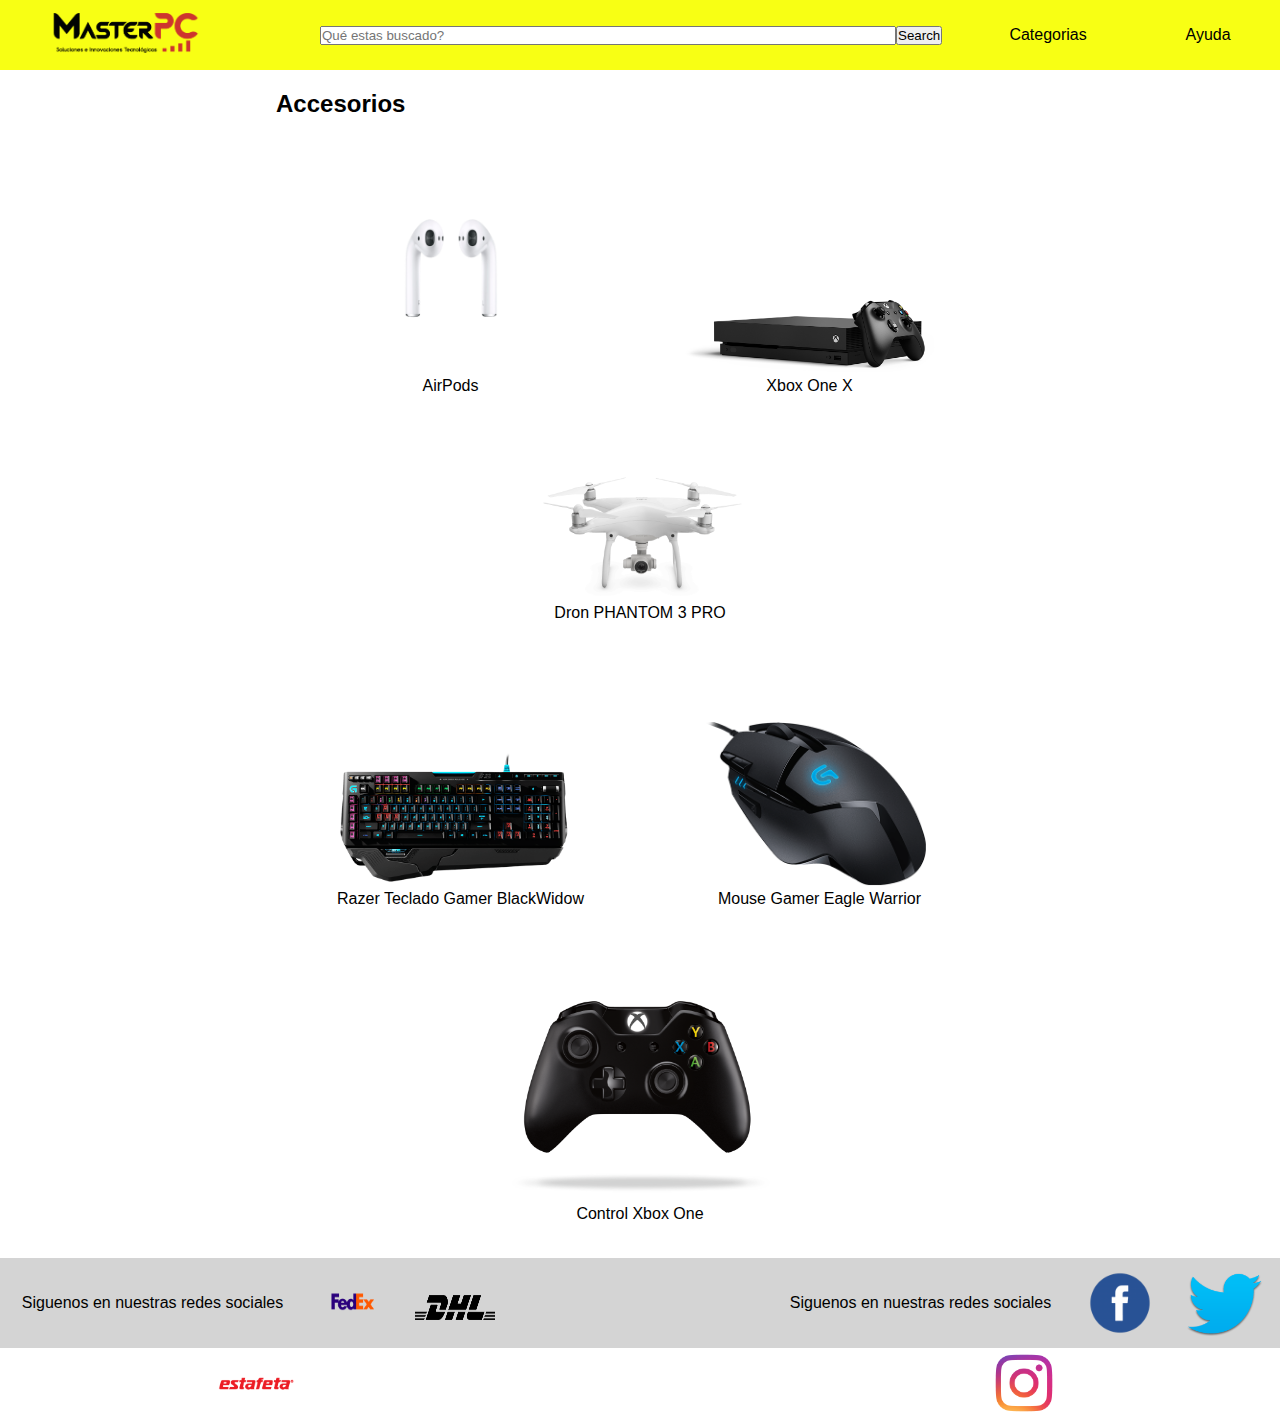
==== accesorios.html @ ab7650a0 "initial commit" ====
<!DOCTYPE html>
<html lang="en">
<head>
  <meta charset="UTF-8">
  <meta name="viewport" content="width=device-width, initial-scale=1.0">
  <meta http-equiv="X-UA-Compatible" content="ie=edge">
  <script src="prefixfree.min.js"></script>
  <LINK REL="stylesheet" TYPE="text/css" HREF="style.css">
  <title>Más compras</title>
</head>
<body>
  <div class="contenedor">
    <header>
      <div class="logo">
        <a href="index.html"><img src="images/LogoRojo.png" width="150" ></img></a>
      </div>
      <nav class="categorias">
        <a href="categoria.html">Categorias</a>
        <a href="ayuda.html">Ayuda</a>
      </nav>
      <div class="buscador">
        <input type="search" placeholder="Qué estas buscado?">
        <button>Search</button>
      </div>
    </header>
    <main>
    <section class="section_mas_vendido">
      <h2>Accesorios</h2>
      <article class="col_productos_mas_vendidos">
        <a href="iphone.html"><div class="imagenes_productos_accesorios"><img width="210" src="images/epord.png"></img>
          <p>AirPods</p>
        </div></a>
        <a href="iphone.html"><div class="imagenes_productos_accesorios"><img width="250" src="images/xbox.png"></img>
          <p>Xbox One X</p>
        </div></a>
        <a href="iphone.html"><div class="imagenes_productos_accesorios"><img width="250" src="images/dron.png"></img>
          <p>Dron PHANTOM 3 PRO<Gaming></Gaming></p>
        </div></a>
      </article>
      <article class="col_productos_mas_vendidos">
        <a href="iphone.html"><div class="imagenes_productos_accesorios"><img width="250" src="images/teclado.png"></img>
          <p>Razer Teclado Gamer BlackWidow</p>
        </div></a>
        <a href="iphone.html"><div class="imagenes_productos_accesorios"><img width="250" src="images/mouse.png"></img>
          <p>Mouse Gamer Eagle Warrior</p>
        </div></a>
        <a href="iphone.html"><div class="imagenes_productos_accesorios"><img width="280" src="images/control.png"></img>
          <p>Control Xbox One</p>
        </div></a>
      </article>
    </section>
    </main>
    <footer>
      <section class="section_envios">
        <p>Siguenos en nuestras redes sociales</p>
        <a href="https://www.facebook.com/"><div class="envios"><img width="80" height="80"  src="images/fedex.png"></img>
        </div></a>
        <a href="https://www.instagram.com/?hl=es"><div class="envios"><img width="80" height="80" src="images/dhl.png"></img>
        </div></a>
        <a href="https://www.instagram.com/?hl=es"><div class="envios"><img width="80" src="images/estafeta.png"></img>
        </div></a>
      </section>
      <section class="redes_sociales">
        <p>Siguenos en nuestras redes sociales</p>
        <a href="https://www.facebook.com/"><div class="envios"><img width="80" src="images/ffb.png"></img>
        </div></a>
        <a href="https://twitter.com/"><div class="envios"><img width="80" src="images/tw.png"></img>
        </div></a>
        <a href="https://www.instagram.com/?hl=es"><div class="envios"><img width="80" src="images/ins.png"></img>
        </div></a>
      </section>
      </footer>
  </div>
</body>
</html>
---- style.css ----
*{
  margin: 0;
  padding: 0;
  box-sizing: border-box;
  text-decoration: none;
  font-family: 'Alegreya Sans', sans-serif
}
.contenedor{
  background: #white;
  width: 100%;
  margin: 0;
  display: flex;
  flex-direction: column;
  flex-wrap: wrap;
}


header{
  background: #F8FF14;
  width: 100%;
  display: flex;
  align-items: center;
  flex-flow: row wrap;
  height: 70px;
}

header .logo img{
  margin-left: 50px;
}


header nav{
  display: flex;
  flex-wrap: row wrap;
  align-items: center;
  flex: 1;
}

header nav a{
  color: black;
  text-align: center;
  padding: 10px;
  flex-grow: 1 ;
}

header nav a:hover{


}

html{
  position: relative;
  min-height: 100%;
}

body{
  margin: 0 0;
}

main{
  width: 60%;
  display: flex;
  flex-direction: column;
  margin: 0 auto;
  flex: 1;
  min-height: calc(100vh - 70px);
}

footer{
  background: #d4d4d4;
  width: 100%;
  height: 90px;
  display: flex;
  align-items: center;
  flex-flow: row wrap;
  bottom: 0;
  flex: 1;
  justify-content: space-between;
  position: absolute;
}

.logo{
  order: 1;
  flex: 1;
}

.logo :active{
  border: 0;
}

.buscador{
  order: 2;
  flex: 2;
  display: flex;
  flex-flow: row wrap;
}

.categorias{
  order: 3;
}
.buscador input{
  width: 90%;
}

.section_medios{
  flex: 1;
  display: flex;
  flex-flow: row wrap;
}

.section_medios p{
  display: flex;
  justify-content: center;
  align-items: center;
  padding: 15px;
}

.mediomar{
  display: flex;
  flex: 1;
}

.col_left_medios{
  flex: 1 ;
  display: flex;
  align-items: center;
  flex-flow: row wrap;
}


.section_mas_vendido{
  display: flex;
  flex: 1;
  flex-flow: column wrap;
  justify-content: center;
  padding: 20px;
  margin-bottom: 50px;
}

.col_productos_mas_vendidos{
  flex: 1;
  margin-bottom: 10px;
  display: flex;
  justify-content: space-around;
  padding: 5px;
  flex-flow: row wrap;
  align-items: flex-end;
}


.imagenes_productos_vendidos p{
  color: black;
  align-items: center;
  flex: 1;
  display: flex;
  justify-content: center;
  margin: 5px;
}

.imagenes_productos_vendidos p:hover{
  text-decoration: underline;
  color: blue;
}

.imagenes_productos_nuevos p {
  align-items: center;
  justify-content: center;
  display: flex;
  color: black;
}

.imagenes_productos_nuevos p:hover{
  text-decoration: underline;
  color: blue;
  color:
}


.section_novedades{
  display: flex;
  flex: 1;
  flex-flow: column wrap;
  justify-content: center;
  padding: 20px;
  margin-bottom: 120px;
}

.col_productos_novedades{
  flex: 1;
  margin-bottom: 10px;
  display: flex;
  justify-content: space-around;
  padding: 5px;
  flex-flow: row wrap;
  align-items: flex-end;
}

.medio_envio{
  display: flex;
  justify-content: space-around;
  padding: 5px;
  width: 40%;
  flex-flow: row wrap;
}

.envios{
  display: flex;
  flex-grow: 1;
  align-items: center;
}
.medio_envio img{
  flex: 1;
  width: 2em;
}

.redes_sociales{
  width: 40%;
  display: flex;
  justify-content: space-around;
  padding: 5px;
  flex-flow: row wrap;
}

.section_envios{
  width: 40%;
  display: flex;
  justify-content: space-around;
  padding: 5px;
  flex-flow: row wrap;
}

.section_envios p{
  align-items: center;
  justify-content: center;
  display: flex;
  padding: 5px;
}

.redes_sociales p{
  align-items: center;
  justify-content: center;
  display: flex;
  padding: 5px;
}

.medio_envio p{
  align-items: center;
  justify-content: center;
  display: flex;
  padding: 5px;
}

.informacion{
  width: 20%;
}


/*Los siguientes estilos son de categoria*/


.section_categoria{
  display: flex;
  flex: 1;
  flex-flow: column wrap;
  justify-content: center;
  padding: 20px;
  margin-bottom: 400px;
}

.imagenes_categoria p{
  align-items: center;
  justify-content: center;
  display: flex;
}

.imagenes_categoria p:hover{
  text-decoration: underline;
  color: blue;

}

.imagenes_productos_cel p:hover{
  text-decoration: underline;
  color: blue;
}

.articulo_categoria{
  flex: 1;
  margin-bottom: 10px;
  display: flex;
  justify-content: space-around;
  padding: 5px;
  align-items: flex-end;
  flex-flow: row wrap;
}

/*Los siguientes estilos son de ayuda*/

label {
  margin-top:50px;
  letter-spacing:1px;

}

.section_ayuda{
  font-family:Arial;
  display: flex;
  align-items: center;
  justify-content: center;
  flex-flow: row wrap;
}

.tabla_ayuda{
  display: flex;
  flex-direction: column;

}


/*Los siguientes estilos son del iphone*/

.section_articulo{
  display: flex;
  flex: 1;
  flex-flow: row wrap;
  justify-content: center;
  padding: 20px;

}

.nombre_articulo{
  display:flex;
}

.article_articulo{
  flex: 1;
  margin-bottom: 10px;
  display: flex;
  justify-content: space-around;
  padding: 5px;
  align-items:flex-end;
}

.article_informacion{
  display: flex;
  flex-direction: column;
  margin-bottom: 10px;

}

.section_botones_likes{
  display: flex;
  flex-direction: row;
}

.botones_likes{
  padding: 30px;
}

.articulo_caracteristica{
  display: flex;
  flex-direction: column;
  margin-bottom: 40px;
  flex-flow:  row wrap;
}

.tabla_caracteristicas{
  padding: 10px;
}
.imagenes_categoria p{
  color: black;
}

.imagen_articulo{
  display: flex;
  align-items: flex-end;
}

.imagenes_productos_laptop{
  padding: 40px;
}

.imagenes_productos_accesorios{
  padding: 40px;
}

.imagenes_productos_cel{
  padding: 20px;
}

.imagenes_productos_cel p{
  align-items: center;
  justify-content: center;
  display: flex;
  color: black;
}

.imagenes_productos_laptop p{
  align-items: center;
  justify-content: center;
  display: flex;
  color: black;
}

.imagenes_productos_laptop p:hover{
  text-decoration: underline;
  color: blue;
}

.imagenes_productos_accesorios p{
  align-items: center;
  justify-content: center;
  display: flex;
  color: black;
}

.imagenes_productos_accesorios p:hover{
  text-decoration: underline;
  color: blue;
}

.article_sugerencias{
  flex: 1;
  margin-bottom: 10px;
  display: flex;
  justify-content: space-around;
  padding: 5px;
  flex-flow: row wrap;
  align-items: flex-end;
  border-bottom:100px;
}

.section_sugerencias_iphone{
  display: flex;
  flex: 1;
  flex-flow: row wrap;
  justify-content: center;
  padding: 20px;
}

.article_sugerencias_iphone{
  flex: 1;
  margin-bottom: 10px;
  display: flex;
  justify-content: space-around;
  padding: 50px;
  flex-flow: row wrap;
  align-items: flex-end;
  margin-bottom: 20px;
}

/*Los siguientes estilos son de dell*/

.section_dell{
  display: flex;
  flex: 1;
  flex-flow: row wrap;
  justify-content: center;
  padding: 20px;
  margin-bottom: 160px;
}

.articulo_sugerencias{
  flex: 1;
  margin-bottom: 10px;
  display: flex;
  justify-content: space-around;
  padding: 50px;
  flex-flow: row wrap;
  align-items: flex-end;
  border-bottom:100px;

}
/* Pagina de laptop*/
.section_laptops{
  display: flex;
  flex: 1;
  flex-flow: column wrap;
  justify-content: center;
  padding: 20px;
  margin-bottom: 100px;
}

.article_laptops{
  flex: 1;
  margin-bottom: 10px;
  display: flex;
  justify-content: space-around;
  padding: 5px;
  flex-flow: row wrap;
  align-items: flex-end;
}

/* Media querys smartphone*/
@media only screen and (max-width: 500px) {
    footer {
    }


    .section_envios{
      display: none;
    }

    .redes_sociales{
      flex-flow: row;
      width: 100%;
    }

    .buscador{
      flex-flow:  ;
    }

    .col_productos_novedades{
      margin-bottom: 100px;
    }
    .section_dell{
      margin-bottom:150px;
    }

    header{
      flex-direction: column;
      height: 110px;
      justify-content: center;

    }

    .logo{
      flex: 0;
    }

    header .logo img{
      margin-left: 0;
    }

    .section_novedades{
    margin-bottom: 0;
    }

    .section_medios{
      display: none;
    }

    .section_ayuda{
      display: block;
      margin-bottom: 150px;
    }

    .section_categoria{
      margin-bottom: 100px;
    }

    .section_sugerencias_iphone{
      margin-bottom: 150px;
    }

    .col_productos_mas_vendidos{
      margin-bottom: 150px;
    }

}

/*Media querys tablet*/

@media only screen and (max-width: 768px) {
  .section_medios{
    display: none;
  }

  .section_mas_vendido{
    flex-flow: column;
  }

  .section_envios{
    flex-flow: row;
  }

  footer{
    height: 120px;
    flex-direction: column;

  }

  .section_categoria{
    margin-bottom: 100px;
  }

}

@media only screen and (max-width: 1024px) {
  footer{
    height: 200px;
  }

  .col_productos_novedades{
    margin-bottom: 100px;
  }
}
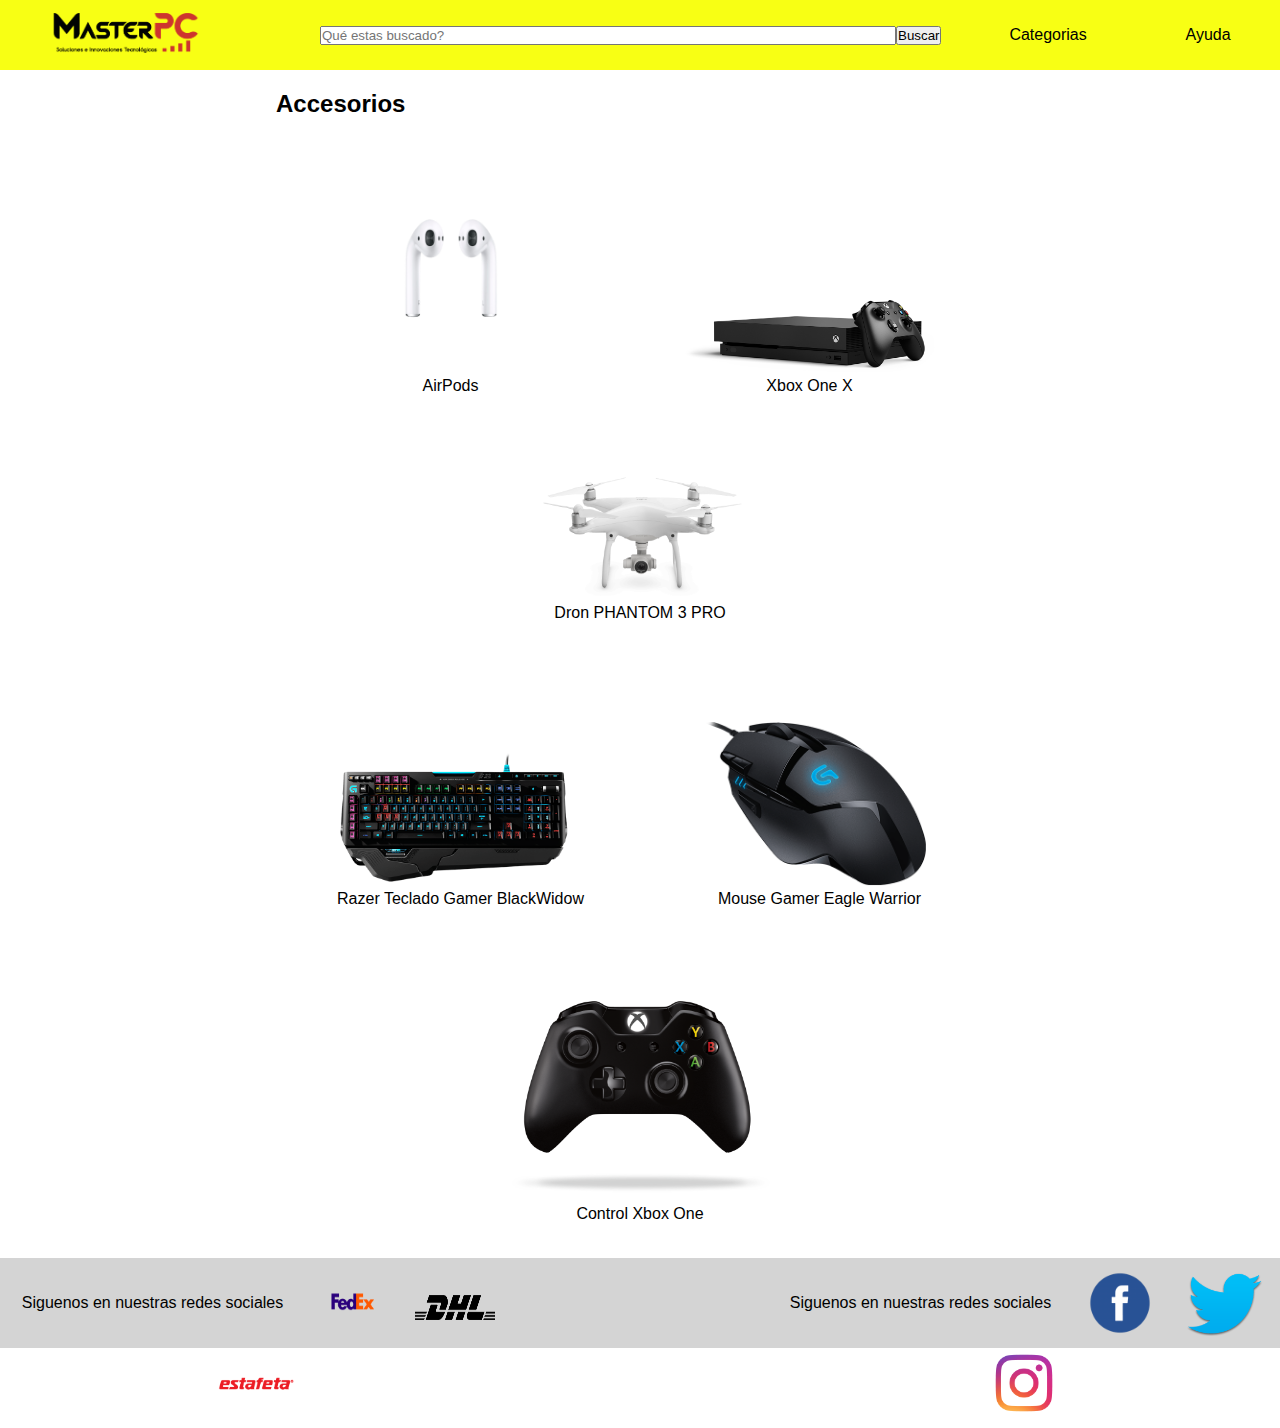
==== commit 35f1b770: "commit ocho" ====
--- a/accesorios.html
+++ b/accesorios.html
@@ -20,13 +20,13 @@
       </nav>
       <div class="buscador">
         <input type="search" placeholder="Qué estas buscado?">
-        <button>Search</button>
+        <button>Buscar</button>
       </div>
     </header>
     <main>
-    <section class="section_mas_vendido">
+    <section class="section_accesorios">
       <h2>Accesorios</h2>
-      <article class="col_productos_mas_vendidos">
+      <article class="ariticulo_accesorios">
         <a href="iphone.html"><div class="imagenes_productos_accesorios"><img width="210" src="images/epord.png"></img>
           <p>AirPods</p>
         </div></a>
@@ -37,7 +37,7 @@
           <p>Dron PHANTOM 3 PRO<Gaming></Gaming></p>
         </div></a>
       </article>
-      <article class="col_productos_mas_vendidos">
+      <article class="ariticulo_accesorios">
         <a href="iphone.html"><div class="imagenes_productos_accesorios"><img width="250" src="images/teclado.png"></img>
           <p>Razer Teclado Gamer BlackWidow</p>
         </div></a>
--- a/style.css
+++ b/style.css
@@ -137,6 +137,57 @@
   margin-bottom: 50px;
 }
 
+.section_celulares{
+  display: flex;
+  flex: 1;
+  flex-flow: column wrap;
+  justify-content: center;
+  padding: 20px;
+  margin-bottom: 50px;
+}
+
+
+.section_accesorios{
+  display: flex;
+  flex: 1;
+  flex-flow: column wrap;
+  justify-content: center;
+  padding: 20px;
+  margin-bottom: 50px;
+}
+
+.ariticulo_accesorios{
+  flex: 1;
+  margin-bottom: 10px;
+  display: flex;
+  justify-content: space-around;
+  padding: 5px;
+  flex-flow: row wrap;
+  align-items: flex-end;
+
+}
+
+.section_celulares{
+  flex: 1;
+  margin-bottom: 10px;
+  display: flex;
+  justify-content: space-around;
+  padding: 20px;
+  flex-flow: row wrap;
+  align-items: flex-end;
+}
+
+
+.articulo_celulares{
+  flex: 1;
+  margin-bottom: 10px;
+  display: flex;
+  justify-content: space-around;
+  padding: 5px;
+  flex-flow: row wrap;
+  align-items: flex-end;
+}
+
 .col_productos_mas_vendidos{
   flex: 1;
   margin-bottom: 10px;
@@ -337,7 +388,7 @@
   margin-bottom: 10px;
   display: flex;
   justify-content: space-around;
-  padding: 5px;
+  padding: 2px;
   align-items:flex-end;
 }
 
@@ -492,7 +543,7 @@
 }
 
 /* Media querys smartphone*/
-@media only screen and (max-width: 500px) {
+@media only screen and (min-width : 375px) and (max-width : 667px){
     footer {
     }
 
@@ -511,11 +562,13 @@
     }
 
     .col_productos_novedades{
-      margin-bottom: 100px;
+      margin-bottom: 200px;
     }
     .section_dell{
       margin-bottom:150px;
-    }
+      flex-flow: column;
+    }
+
 
     header{
       flex-direction: column;
@@ -534,8 +587,23 @@
 
     .section_novedades{
     margin-bottom: 0;
-    }
-
+    justify-content: center;
+    align-items: center;
+    }
+
+    .section_accesorios{
+      flex-flow: column;
+    }
+
+    .section_laptops{
+      flex-flow: column;
+    }
+
+    .article_laptops{
+      flex-flow: column;
+      align-items: center;
+      justify-content: center;
+    }
     .section_medios{
       display: none;
     }
@@ -547,51 +615,31 @@
 
     .section_categoria{
       margin-bottom: 100px;
-    }
-
+      justify-content: center;
+      align-items: center;
+      flex-flow: column;
+    }
+
+    .articulo_categoria{
+      justify-content: center;
+      align-items: center;
+      margin-bottom: 50px;
+
+    }
     .section_sugerencias_iphone{
-      margin-bottom: 150px;
+      margin-bottom: 100px;
     }
 
     .col_productos_mas_vendidos{
-      margin-bottom: 150px;
-    }
-
-}
-
-/*Media querys tablet*/
-
-@media only screen and (max-width: 768px) {
-  .section_medios{
-    display: none;
-  }
-
-  .section_mas_vendido{
-    flex-flow: column;
-  }
-
-  .section_envios{
-    flex-flow: row;
-  }
-
-  footer{
-    height: 120px;
-    flex-direction: column;
-
-  }
-
-  .section_categoria{
-    margin-bottom: 100px;
-  }
-
-}
-
-@media only screen and (max-width: 1024px) {
-  footer{
-    height: 200px;
-  }
-
-  .col_productos_novedades{
-    margin-bottom: 100px;
-  }
-}
+      margin-bottom: 100px;
+    }
+
+    .section_mas_vendido{
+      margin-bottom: 0;
+      flex-flow: column;
+    }
+
+    .articulo_celulares{
+      margin-bottom: 50px;
+    }
+}
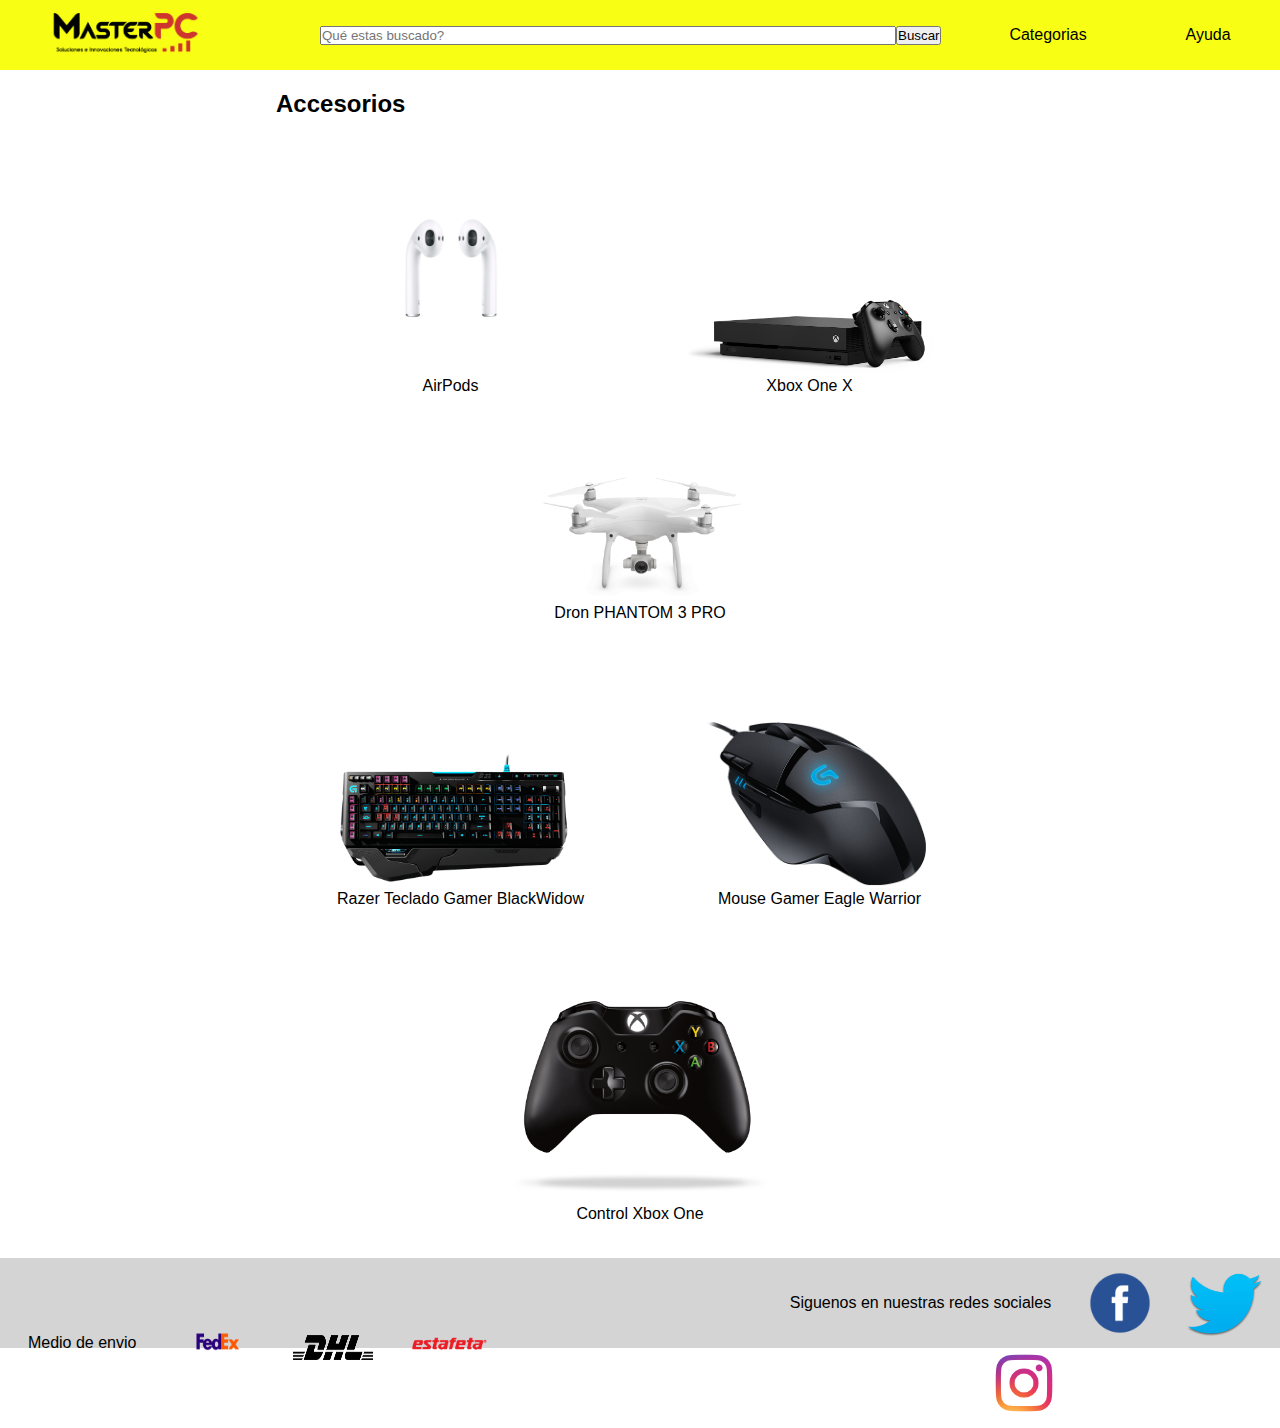
==== commit f1792201: "Commit once" ====
--- a/accesorios.html
+++ b/accesorios.html
@@ -52,7 +52,7 @@
     </main>
     <footer>
       <section class="section_envios">
-        <p>Siguenos en nuestras redes sociales</p>
+        <p>Medio de envio</p>
         <a href="https://www.facebook.com/"><div class="envios"><img width="80" height="80"  src="images/fedex.png"></img>
         </div></a>
         <a href="https://www.instagram.com/?hl=es"><div class="envios"><img width="80" height="80" src="images/dhl.png"></img>
--- a/style.css
+++ b/style.css
@@ -43,11 +43,6 @@
   flex-grow: 1 ;
 }
 
-header nav a:hover{
-
-
-}
-
 html{
   position: relative;
   min-height: 100%;
@@ -146,7 +141,6 @@
   margin-bottom: 50px;
 }
 
-
 .section_accesorios{
   display: flex;
   flex: 1;
@@ -544,10 +538,6 @@
 
 /* Media querys smartphone*/
 @media only screen and (min-width : 375px) and (max-width : 667px){
-    footer {
-    }
-
-
     .section_envios{
       display: none;
     }
@@ -580,6 +570,10 @@
     .logo{
       flex: 0;
     }
+
+    .buscador{
+      display: none;
+        }
 
     header .logo img{
       margin-left: 0;
@@ -631,7 +625,7 @@
     }
 
     .col_productos_mas_vendidos{
-      margin-bottom: 100px;
+      margin-bottom: 150px;
     }
 
     .section_mas_vendido{
@@ -642,4 +636,218 @@
     .articulo_celulares{
       margin-bottom: 50px;
     }
-}
+
+    .ariticulo_accesorios{
+      margin-bottom: 50px;
+    }
+}
+
+@media only screen and (min-width : 414px) and (max-width : 736px){
+      .section_envios{
+        display: none;
+      }
+      .redes_sociales{
+        flex-flow: row;
+        width: 100%;
+      }
+
+      .buscador{
+        display: none;
+      }
+
+      .col_productos_novedades{
+        margin-bottom: 200px;
+      }
+      .section_dell{
+        margin-bottom:150px;
+        flex-flow: column;
+      }
+
+
+      header{
+        flex-direction: column;
+        height: 110px;
+        justify-content: center;
+
+      }
+
+      .logo{
+        flex: 0;
+      }
+
+      header .logo img{
+        margin-left: 0;
+      }
+
+      .section_novedades{
+      margin-bottom: 0;
+      justify-content: center;
+      align-items: center;
+      }
+
+      .section_accesorios{
+        flex-flow: column;
+      }
+
+      .section_laptops{
+        flex-flow: column;
+      }
+
+      .article_laptops{
+        flex-flow: column;
+        align-items: center;
+        justify-content: center;
+      }
+      .section_medios{
+        display: none;
+      }
+
+      .section_ayuda{
+        display: block;
+        margin-bottom: 150px;
+      }
+
+      .section_categoria{
+        margin-bottom: 100px;
+        justify-content: center;
+        align-items: center;
+        flex-flow: column;
+      }
+
+      .articulo_categoria{
+        justify-content: center;
+        align-items: center;
+        margin-bottom: 50px;
+
+      }
+      .section_sugerencias_iphone{
+        margin-bottom: 100px;
+      }
+
+      .col_productos_mas_vendidos{
+        margin-bottom: 150px;
+      }
+
+      .section_mas_vendido{
+        margin-bottom: 0;
+        flex-flow: column;
+      }
+
+      .articulo_celulares{
+        margin-bottom: 50px;
+      }
+
+      .ariticulo_accesorios{
+        margin-bottom: 50px;
+      }
+
+      .buscador{
+        flex-flow: row;
+      }
+}
+
+@media only screen and (max-width : 414px) {
+  .section_envios{
+    display: none;
+  }
+  .redes_sociales{
+    flex-flow: row;
+    width: 100%;
+  }
+
+  .buscador{
+    display: none;
+  }
+
+  .col_productos_novedades{
+    margin-bottom: 200px;
+  }
+  .section_dell{
+    margin-bottom:150px;
+    flex-flow: column;
+  }
+
+
+  header{
+    flex-direction: column;
+    height: 110px;
+    justify-content: center;
+
+  }
+
+  .logo{
+    flex: 0;
+  }
+
+  header .logo img{
+    margin-left: 0;
+  }
+
+  .section_novedades{
+  margin-bottom: 0;
+  justify-content: center;
+  align-items: center;
+  }
+
+  .section_accesorios{
+    flex-flow: column;
+  }
+
+  .section_laptops{
+    flex-flow: column;
+  }
+
+  .article_laptops{
+    flex-flow: column;
+    align-items: center;
+    justify-content: center;
+  }
+  .section_medios{
+    display: none;
+  }
+
+  .section_ayuda{
+    display: block;
+    margin-bottom: 150px;
+  }
+
+  .section_categoria{
+    margin-bottom: 100px;
+    justify-content: center;
+    align-items: center;
+    flex-flow: column;
+  }
+
+  .articulo_categoria{
+    justify-content: center;
+    align-items: center;
+    margin-bottom: 50px;
+
+  }
+  .section_sugerencias_iphone{
+    margin-bottom: 100px;
+  }
+
+  .col_productos_mas_vendidos{
+    margin-bottom: 150px;
+  }
+
+  .section_mas_vendido{
+    margin-bottom: 0;
+    flex-flow: column;
+  }
+
+  .articulo_celulares{
+    margin-bottom: 50px;
+  }
+
+  .ariticulo_accesorios{
+    margin-bottom: 50px;
+  }
+
+  .buscador{
+    flex-flow: row;
+  }
+
+
+}
